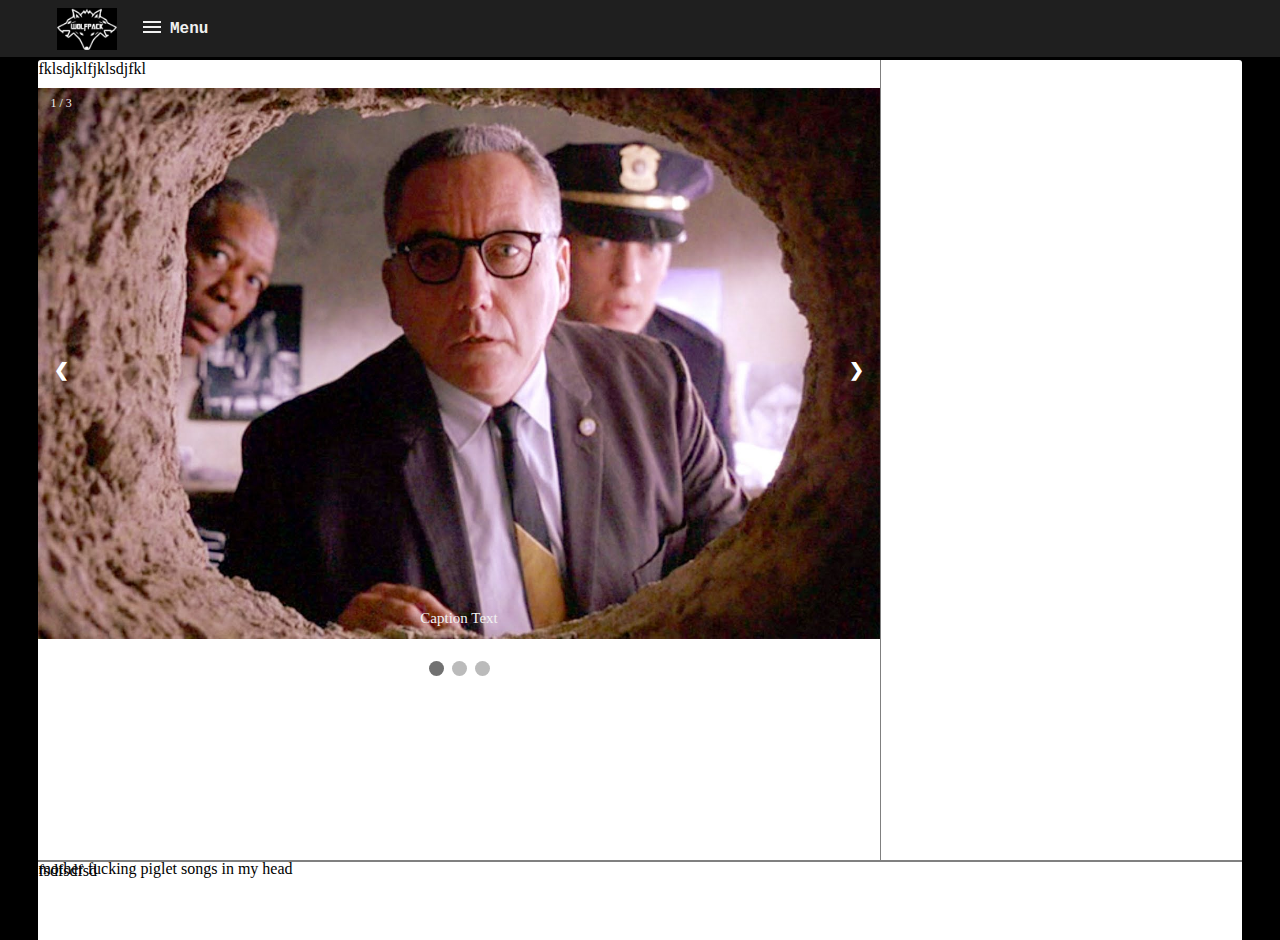
==== index.html @ b6727def "initial commit" ====
<!DOCTYPE html>
<html lang="en" dir="ltr">

<head>
  <meta charset="utf-8">
  <title>WP MOVIE</title>
  <meta name="viewport" content="width=device-width, initial-scale=1.0">
  <script src="https://ajax.googleapis.com/ajax/libs/jquery/3.3.1/jquery.min.js"></script>

  <link rel="stylesheet" href="style.css">
</head>

<body>
  <nav>
    <a href="index.html">
      <div class="logo">

      </div>
    </a>

    <a class="btn">
      <span></span>
      <span></span>
      <span></span>
    </a>
    <ul class="menu">
      <li><a href="#">Home</a></li>
      <li><a href="#">About</a></li>
      <li><a href="#">Services</a></li>
      <li><a href="#">Contact</a></li>
      <li><a href="#">Feedback</a></li>
    </ul>
    <div id="monospace">
    <p>Menu</p>
  </div>
  </nav>
      <div id="oppa">
	<div id="fuckingleft">
	fklsdjklfjklsdjfkl
  <div class="slideshow-container">

<div class="mySlides fade">
<div class="numbertext">1 / 3</div>
<img src="img/shaw.jpg" style="width:100%">
<div class="text">Caption Text</div>
</div>

<div class="mySlides fade">
<div class="numbertext">2 / 3</div>
<img src="img/logo.png" style="width:100%">
<div class="text">Caption Two</div>
</div>

<div class="mySlides fade">
<div class="numbertext">3 / 3</div>
<img src="img/God.jpg" style="width:100%">
<div class="text">Caption Three</div>
</div>

<a class="prev" onclick="plusSlides(-1)">&#10094;</a>
<a class="next" onclick="plusSlides(1)">&#10095;</a>

</div>
<br>

<div style="text-align:center">
<span class="dot" onclick="currentSlide(1)"></span>
<span class="dot" onclick="currentSlide(2)"></span>
<span class="dot" onclick="currentSlide(3)"></span>
</div>


	</div>
	<div id="fuckingright">
		<div id="contentright">
		<p>mother fucking piglet songs in my head</p>
		</div>
	</div>
	<div id="both">
	fsdfsdfsd
	</div>

  </div>
  <script type="text/javascript">
    $(".btn").on("click", function() {
      $('.menu').toggleClass("show");
    });
    $("#monospace").on("click", function() {
      $('.menu').toggleClass("show");
    });
  </script>
  <script src="js/js-slide.js"></script>
</body>

</html>
---- style.css ----
*{
  padding: 0;
  margin: 0;
  text-decoration: none;
  list-style: none;
  box-sizing: border-box;
}
body{
  font-family: "montserrat";
  background:black;
}
nav{
  background: #1f1f1f;
  height: 57px;
  width: 100%;
}
.logo{
  background: url(img/logo.png) no-repeat 50% 50%;

  background-size: contain;
  width: 60px;
  height: 60px;
  float: left;
  margin-left: 57px;
  margin-top: -1px;

}
nav ul{
  float: right;

}
.btn{
  display: block;
  position: absolute;
  left: 140px;
  margin-top: 18px;
}
.btn span{
  display: block;
  margin:3px;
  width: 18px;
  height: 2px;
  background: #F0F0F0;
}
#monospace{
  font-family: "Lucida Console", Courier, monospace;
  margin-left: 170px;
  color: #F0F0F0;
  position: relative;
  top: 20px;
  font-weight: bold;
}
nav{
  overflow: visible;

}
ul {
  width: 80%;
  margin-right: 20%;
  background: #1f1f1f;
  overflow: hidden;
  margin-top: -7px;

}
.menu{
  max-height: 0;
}
ul li {

  padding: 10px;
}
ul li a {
  color: #f0f0f0;
  text-decoration: none;
  font-weight: 700;
  margin-left: 140px;
  transition: color 0.3s;
  text-transform: uppercase;
}
.show{
    max-height: 500px;
  }
@media only screen and(min-width:600px) {


}
#oppa{
	background:white;
	margin-left:3%;
	margin-right:3%;
	margin-top:0.2%;
	box-sizing:border-box;
	border-radius:3px;
}
#fuckingleft{
	width:70%;
	height:800px;
	border-right:1px solid grey;
	float:left;
}
#fuckingright{
	width:30%;
	height:800px;
	border-left:none;
}
#both{
	clear:both;
	background:white;
	height:80px;
	border-top:2px solid grey;
}


/* Slideshow container */
.slideshow-container {
max-width: 1000px;
position: relative;
margin: auto;
margin-top: 10px;
}

/* Next & previous buttons */
.prev, .next {
cursor: pointer;
position: absolute;
top: 50%;
width: auto;
padding: 16px;
margin-top: -22px;
color: white;
font-weight: bold;
font-size: 18px;
transition: 0.6s ease;
border-radius: 0 3px 3px 0;
user-select: none;
}

/* Position the "next button" to the right */
.next {
right: 0;
border-radius: 3px 0 0 3px;
}

/* On hover, add a black background color with a little bit see-through */
.prev:hover, .next:hover {
background-color: rgba(0,0,0,0.8);
}

/* Caption text */
.text {
color: #f2f2f2;
font-size: 15px;
padding: 8px 12px;
position: absolute;
bottom: 8px;
width: 100%;
text-align: center;
}

/* Number text (1/3 etc) */
.numbertext {
color: #f2f2f2;
font-size: 12px;
padding: 8px 12px;
position: absolute;
top: 0;
}

/* The dots/bullets/indicators */
.dot {
cursor: pointer;
height: 15px;
width: 15px;
margin: 0 2px;
background-color: #bbb;
border-radius: 50%;
display: inline-block;
transition: background-color 0.6s ease;
}

.active, .dot:hover {
background-color: #717171;
}

/* Fading animation */
.fade {
-webkit-animation-name: fade;
-webkit-animation-duration: 1.5s;
animation-name: fade;
animation-duration: 1.5s;
}

@-webkit-keyframes fade {
from {opacity: .4}
to {opacity: 1}
}

@keyframes fade {
from {opacity: .4}
to {opacity: 1}
}

/* On smaller screens, decrease text size */
@media only screen and (max-width: 300px) {
.prev, .next,.text {font-size: 11px}
}
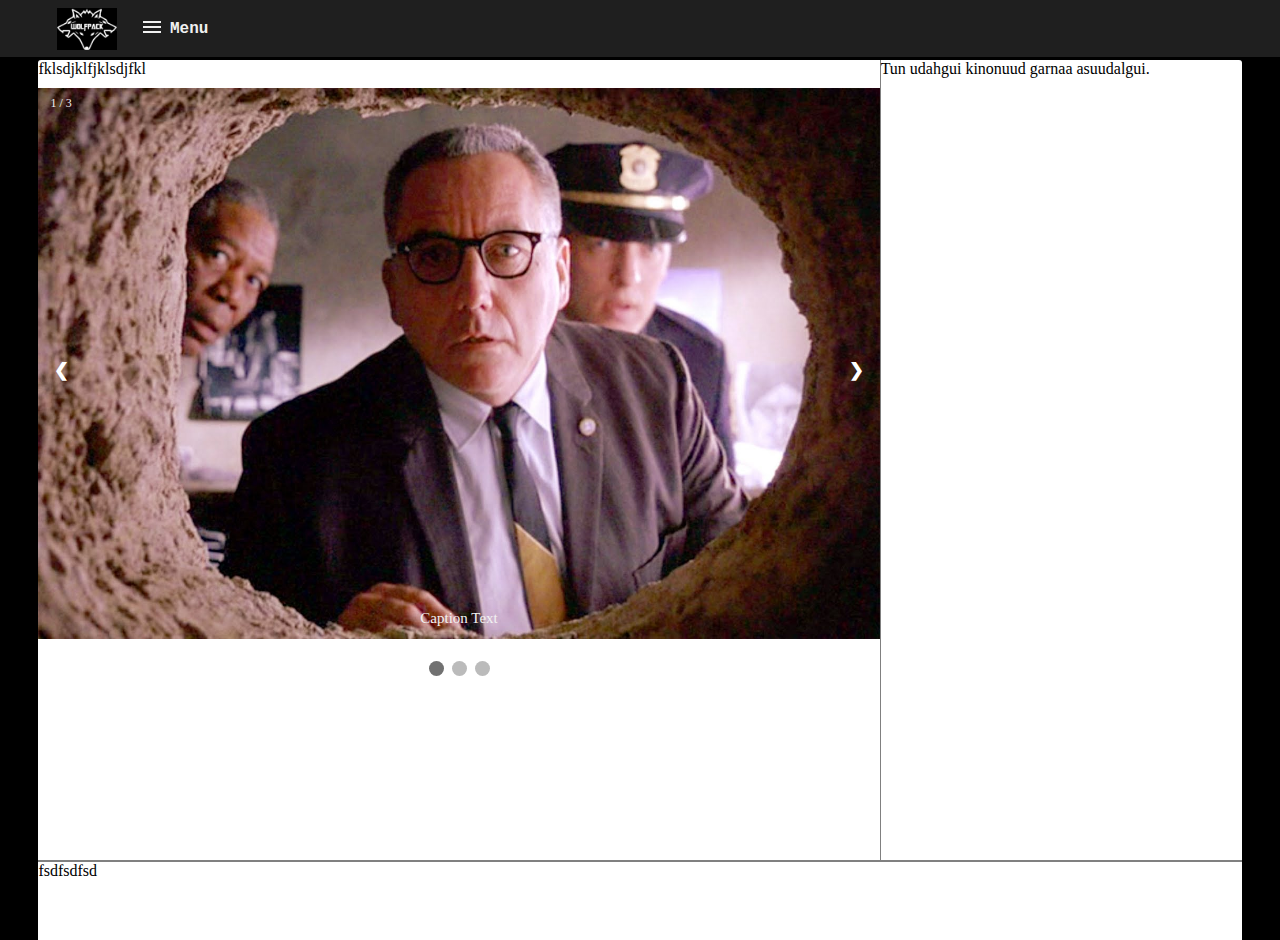
==== commit 65959405: "commit" ====
--- a/index.html
+++ b/index.html
@@ -47,13 +47,13 @@
 
 <div class="mySlides fade">
 <div class="numbertext">2 / 3</div>
-<img src="img/logo.png" style="width:100%">
+<img src="img/God.jpg" style="width:100%">
 <div class="text">Caption Two</div>
 </div>
 
 <div class="mySlides fade">
 <div class="numbertext">3 / 3</div>
-<img src="img/God.jpg" style="width:100%">
+<img src="img/dark.jpg" style="width:100%">
 <div class="text">Caption Three</div>
 </div>
 
@@ -73,7 +73,7 @@
 	</div>
 	<div id="fuckingright">
 		<div id="contentright">
-		<p>mother fucking piglet songs in my head</p>
+		<p>Tun udahgui kinonuud garnaa asuudalgui.</p>
 		</div>
 	</div>
 	<div id="both">
--- a/style.css
+++ b/style.css
@@ -102,6 +102,7 @@
 	width:30%;
 	height:800px;
 	border-left:none;
+  display: inline-block;
 }
 #both{
 	clear:both;
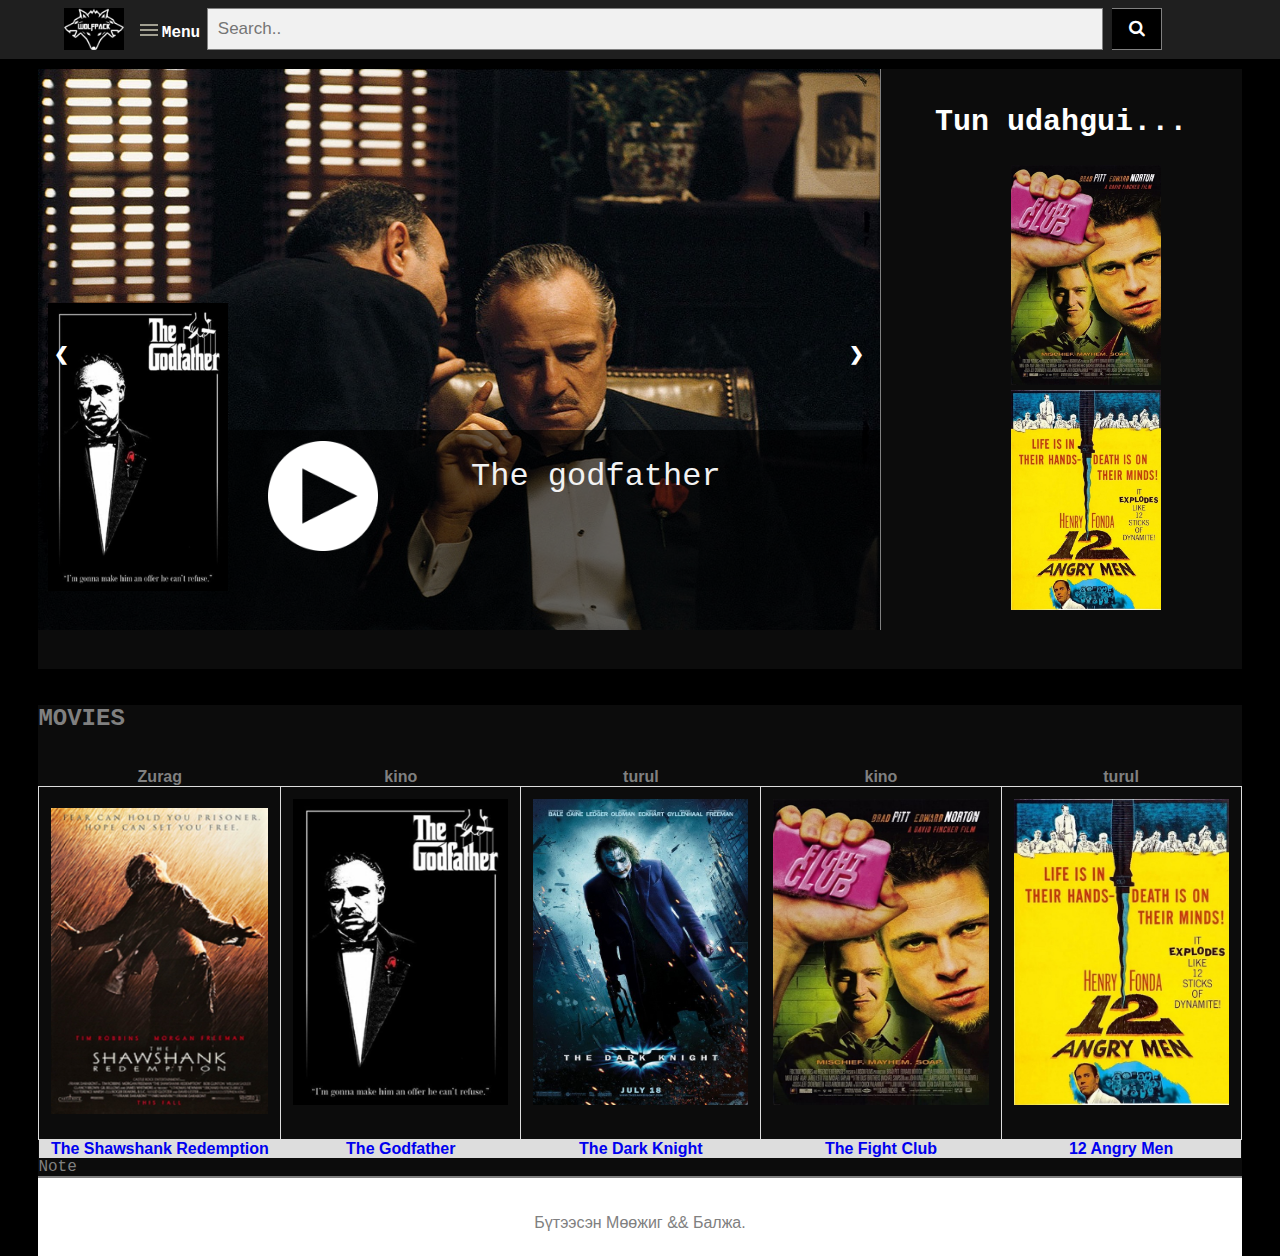
==== commit a9d9aecd: "uurchlult" ====
--- a/index.html
+++ b/index.html
@@ -5,91 +5,265 @@
   <meta charset="utf-8">
   <title>WP MOVIE</title>
   <meta name="viewport" content="width=device-width, initial-scale=1.0">
+  <link rel="stylesheet" href="https://cdnjs.cloudflare.com/ajax/libs/font-awesome/4.7.0/css/font-awesome.min.css">
   <script src="https://ajax.googleapis.com/ajax/libs/jquery/3.3.1/jquery.min.js"></script>
-
-  <link rel="stylesheet" href="style.css">
+  <link rel="stylesheet" href="red.css">
+  <link rel="stylesheet" href="responsive.css">
+  <link rel="shortcut icon" href="img/logo.png" type="image/png">
+  <script src="p.js"></script>
+
+
+  <link rel="stylesheet" href="items.css">
+<script src="https://ajax.googleapis.com/ajax/libs/jquery/3.5.1/jquery.min.js"></script>
+<script>
+$(document).ready(function(){
+  $("#myInput").on("keyup", function() {
+    var value = $(this).val().toLowerCase();
+    $("#myTable tr td").filter(function() {
+      $(this).toggle($(this).text().toLowerCase().indexOf(value) > -1)
+    });
+  });
+});
+</script>
 </head>
 
 <body>
+  <!-- deed heseg -->
   <nav>
+  <div class="navbar">
     <a href="index.html">
-      <div class="logo">
-
-      </div>
-    </a>
-
-    <a class="btn">
-      <span></span>
-      <span></span>
-      <span></span>
-    </a>
-    <ul class="menu">
-      <li><a href="#">Home</a></li>
-      <li><a href="#">About</a></li>
-      <li><a href="#">Services</a></li>
-      <li><a href="#">Contact</a></li>
-      <li><a href="#">Feedback</a></li>
-    </ul>
-    <div id="monospace">
-    <p>Menu</p>
-  </div>
-  </nav>
+		<div class="logo">
+		</div>
+	</a>
+		<div id="btn">
+			<a href="#">
+			<span></span>
+			<span></span>
+			<span></span>
+			<p><b>Menu</b></p>
+			</a>
+		</div>
+		<ul class="menu">
+			<li><a href="index.html"><img src="./img/home2.png"  width="23px">Home</a></li>
+			<li><a href="hailt.html">Search</a></li>
+			<li><a href="#">Services</a></li>
+			<li><a href="#">Contact</a></li>
+			<li><a href="#">Feedback</a></li>
+		</ul>
+	</div>
+  <!-- Search heseg -->
+  <form class="example" action="hailt.html">
+    <input  id="myText" type="text" placeholder="Search.." name="search">
+    <button type="submit" id="myIn"><i class="fa fa-search"></i></button>
+
+  </form>
+</nav>
+
+<!-- deed heseg duusaw -->
+
+<!-- ih biy -->
       <div id="oppa">
+        <!-- zvvn heseg -->
 	<div id="fuckingleft">
-	fklsdjklfjklsdjfkl
   <div class="slideshow-container">
-
+<a href="#">
+<div class="mySlides fade">
+<div class="numbertext">2 / 3</div>
+<img src="img/God.jpg" style="width:100%">
+<div class="fuck">
+<div class="text">The godfather</div>
+<div class="logos"><img src="img/godfather.jpg" width="180px"></div>
+<div class="play"></div>
+</div>
+</div>
+</a>
+
+<a href="#">
 <div class="mySlides fade">
 <div class="numbertext">1 / 3</div>
 <img src="img/shaw.jpg" style="width:100%">
-<div class="text">Caption Text</div>
-</div>
-
-<div class="mySlides fade">
-<div class="numbertext">2 / 3</div>
-<img src="img/God.jpg" style="width:100%">
-<div class="text">Caption Two</div>
-</div>
+<div class="fuck">
+<div class="text"><b>Shawshank Redemption</b></div>
+<div class="logos"><img src="img/shawshank.jpg" width="180px"></div>
+<div class="play"></div>
+</div>
+</div>
+</a>
 
 <div class="mySlides fade">
 <div class="numbertext">3 / 3</div>
-<img src="img/dark.jpg" style="width:100%">
-<div class="text">Caption Three</div>
+<img src="img/dark1.jpeg" style="width:100%">
+<div class="fuck">
+<div class="text">The Dark Knight</div>
+<div class="logos"><img src="img/darkknight.jpg" width="180px"></div>
+<div class="play"></div>
+</div>
 </div>
 
 <a class="prev" onclick="plusSlides(-1)">&#10094;</a>
 <a class="next" onclick="plusSlides(1)">&#10095;</a>
 
 </div>
-<br>
-
 <div style="text-align:center">
-<span class="dot" onclick="currentSlide(1)"></span>
-<span class="dot" onclick="currentSlide(2)"></span>
-<span class="dot" onclick="currentSlide(3)"></span>
-</div>
+  <span class="dot"></span>
+  <span class="dot"></span>
+  <span class="dot"></span>
+</div>
+
+
 
 
 	</div>
+  <!-- zvvn heseg end -->
+
+  <!-- baruun heseg -->
 	<div id="fuckingright">
 		<div id="contentright">
-		<p>Tun udahgui kinonuud garnaa asuudalgui.</p>
+      <br><br>
+      <div id="sda"><h1>Tun udahgui...</h1></div>
+       <div id="udahgui"><img src="img/fightclub.jpg"  >
+     </br>
+       <img src="img/12.jpg"  >
+       </div>
 		</div>
 	</div>
-	<div id="both">
-	fsdfsdfsd
-	</div>
-
+  <!-- baruun heseg end -->
+  <br><br>
+
+  <div class="boddy">
+  <h2 class="midname">MOVIES</h2>
+    <p></p>
+    <br><br>
+
+    <table class="mur5table">
+      <div class="items">
+      <thead>
+      <tr>
+        <th>Zurag</th>
+        <th>kino</th>
+        <th>turul</th>
+        <th>kino</th>
+        <th>turul</th>
+      </tr>
+      </thead>
+      <tbody id="myTable">
+      <tr id="mur">
+
+        <td><img src="img/shawshank.jpg" ><div class="plaay"><ig src="./img/playwhite.pn"></div>
+         <p><a href="https://ok.ru/video/1954097924740"></a></p></td>
+        <td><img src="img/godfather.jpg" ><div class="plaay"><i class="far fa-play-circle"></i></div>
+          <p><a href="https://ok.ru/video/1912143481476"></a></p></td>
+          <td><img src="img/darkknight.jpg" ><div class="plaay"><i class="far fa-play-circle"></i></div>
+            <p><a href="https://ok.ru/video/1912144595588"></a></p></td>
+            <td><img src="img/fightclub.jpg" ><div class="plaay"><i class="far fa-play-circle"></i></div>
+              <p><a href="html_images.asp"></a></p></td>
+              <td><img src="img/12.jpg" ><div class="plaay"><i class="far fa-play-circle"></i></div>
+                <p><a href="html_images.asp"></a></p></td>
+      </tr>
+      <tr>
+        <th><a href="https://ok.ru/video/1954097924740">The Shawshank Redemption</a></th>
+        <th><a href="https://ok.ru/video/1912143481476">The Godfather</a></th>
+        <th><a href="https://ok.ru/video/1912144595588">The Dark Knight</a></th>
+        <th><a href="html_images.asp">The Fight Club</a></th>
+        <th><a href="html_images.asp">12 Angry Men</a></th>
+      </tr>
+
+
+      </tbody>
+      </div>
+    </table>
+
+    <table class="mur2table">
+
+        <tbody>
+        	  <tr>
+			      <td ><img src="img/shawshank.jpg" ></td>
+        	  	  <td><img src="img/godfather.jpg" ></td>
+
+
+        	  </tr>
+            <tr>
+              <th><a href="https://ok.ru/video/1954097924740">The Shawshank Redemption</a></th>
+              <th><a href="https://ok.ru/video/1912143481476">The Godfather</a></th>
+                </tr>
+   <tr>
+
+
+        	  	  <td ><img src="img/darkknight.jpg" ></td>
+				  <td><img src="img/fightclub.jpg" ></td>
+
+        	  </tr>
+            <tr>
+            <th><a href="https://ok.ru/video/1912144595588">The Dark Knight</a></th>
+              <th><a href="html_images.asp">The Fight Club</a></th>
+              </tr>
+        	  <tr>
+
+        	  	  <td ><img src="img/shawshank.jpg" ></td>
+        	  	  <td ><img src="img/shawshank.jpg" ></td>
+        	  </tr>
+            <tr>
+              <th><a href="html_images.asp">The Fight Club</a></th>
+              <th><a href="html_images.asp">The Dark Knight</a></th>
+            </tr>
+        </tbody>
+      </table>
+    <p>Note </p>
   </div>
+    <!-- dood heseg -->
+    <div id="both">
+	</br></br>
+  	<center><p style="font-family:'Arial'" >Бүтээсэн Мөөжиг && Балжа.</p></center>
+    <!-- 5 bagana kinonii heseg -->
+     <div class="row">
+       <!-- Movies  h1 bichig -->
+       <div class="col-12">
+         <h1 class="home_title">
+           <b></b>
+         </h1>
+       </div>
+
+            <!-- 5 kinonii hemjee heseg -->
+     <div class="col-12">
+       <div class="item" >
+
+       </div>
+     </div>
+  	</div>
+  </div>
+
+  </div>
+  <!-- ih biy duussan -->
+
+  <!-- js bulan -->
   <script type="text/javascript">
-    $(".btn").on("click", function() {
-      $('.menu').toggleClass("show");
-    });
-    $("#monospace").on("click", function() {
+    $("#btn").on("click", function() {
       $('.menu').toggleClass("show");
     });
   </script>
   <script src="js/js-slide.js"></script>
+  <script>
+var slideIndex = 0;
+showSlides();
+
+function showSlides() {
+  var i;
+  var slides = document.getElementsByClassName("mySlides");
+  var dots = document.getElementsByClassName("dot");
+  for (i = 0; i < slides.length; i++) {
+    slides[i].style.display = "none";
+  }
+  slideIndex++;
+  if (slideIndex > slides.length) {slideIndex = 1}
+  for (i = 0; i < dots.length; i++) {
+    dots[i].className = dots[i].className.replace(" active", "");
+  }
+  slides[slideIndex-1].style.display = "block";
+  dots[slideIndex-1].className += " active";
+  setTimeout(showSlides, 3000); // Change image every 2 seconds
+}
+</script>
+  <!-- js duusaw -->
 </body>
 
 </html>
--- a/red.css
+++ b/red.css
@@ -0,0 +1,440 @@
+/* tun udahgui */
+#udahgui{
+  left:-50px;
+  top:50px;
+  display: block;
+}
+
+
+*{
+  padding: 0;
+  margin: 0;
+  text-decoration: none;
+  list-style: none;
+  box-sizing: border-box;
+}
+body{
+	background:black;
+	color:grey;
+  font-family: "Lucida Console", Courier, monospace;
+}
+nav{
+  background: #1f1f1f;
+  height: 0px;
+  width: 100%;
+  display:table;
+}
+.logo{
+  background: url(./img/logo.png) no-repeat 50% 50%;
+
+  background-size: contain;
+  width: 60px;
+  height: 60px;
+  float: left;
+  margin-left: 5%;
+  margin-top: -1px;
+
+}
+#menu{
+	margin-left:10%;
+	top:10px;
+	width:200px;
+	height:200px;
+	background:black;
+}
+#btn{
+	font-family: "Lucida Console", Courier, monospace;
+	float:left;
+	position:relative;
+	margin-left:1%;
+	margin-top:21px;
+	width:70px;
+	height:20px;
+}
+#btn a{
+	color:white;
+}
+#btn:hover a{
+
+}
+#btn p{
+	margin-left:25px;
+	margin-top:-15px;
+}
+#btn span{
+	display:flex;
+  margin:3px;
+  width: 18px;
+  height: 2px;
+  background: rgba(161, 159, 145, 1);
+  font-size:50px;
+}
+#btn:hover span{
+	background:#F0F0F0;
+}
+.navbar ul{
+	position:absolute;
+  width: 200px;
+  background: rgba(0,0,0,0.70);
+  overflow: hidden;
+  margin-top: 60px;
+  line-height:124%;
+  left: 170px;
+}
+.menu{
+  max-height: 0;
+}
+ul li {
+  padding: 0px;
+  border-bottom:1px solid black;
+  line-height: 300%;
+  display:block;
+}
+ul li a {
+  color: white;
+  text-decoration: none;
+  font-weight: 700;
+  margin-left:3%;
+  transition: color 0.3s;
+  text-transform: uppercase;
+  transition: 0.7s ease;
+}
+ul li:hover a{
+  padding-left: 30px;
+  padding-right: 10px;
+  color: yellow;
+  font-family: bold;
+}
+.show{
+	max-height:100%;
+	max-width:100%;
+  z-index: 1;
+}
+/* search bar css */
+form.example input[type=text] {
+  padding: 10px;
+  font-size: 17px;
+  border: 1px solid grey;
+  left: 1%;
+  width: 70%;
+  background: #f1f1f1;
+  top: 8px;
+}
+
+form.example button {
+  width: 50px;
+  background: #000000;
+  color: white;
+  font-size: 17px;
+  border: 1px solid grey;
+  border-left: none;
+  cursor: pointer;
+  position: relative;
+  left:0px;
+  margin-top: 8px;
+  height: 42px;
+
+}
+
+form.example button:hover {
+  background: #0b7dda;
+}
+
+form.example::after {
+  content: "";
+  clear: both;
+  display: table;
+}
+
+
+#oppa{
+	background:black;
+	margin-left:3%;
+	margin-right:3%;
+	margin-top:%;
+	box-sizing:border-box;
+	border-radius:3px;
+}
+#fuckingleft{
+	width:70%;
+	height:100%;
+	border-right:1px solid grey;
+	float:left;
+  margin-top:0px;
+}
+#fuckingright{
+	width:30%;
+	height:100%;
+  margin-top:0%;
+	border-left:none;
+  display: inline-block;
+  color: white;
+}
+#both{
+	clear:both;
+	background:white;
+	height:80px;
+	border-top:2px solid grey;
+}
+
+
+/* Slideshow container */
+.slideshow-container {
+max-width: 1000px;
+position: relative;
+margin: auto;
+margin-top: 0px;
+overflow: hidden;
+cursor: default;
+}
+.slideshow-container .mySlides:hover{
+  filter: blur(0px);
+}
+.slideshow-container a:hover{
+  border: 2px solid white ;
+}
+.fuck{
+  border: none;
+  width: 100%;
+  height: 200px;
+  position:absolute;
+  display: block;
+  margin-top: -200px;
+  background: rgba(0,0,0,0.6);
+}
+.fuck:hover{
+  box-shadow:0 0 5px #fff;
+}
+.mySlides img{
+  display:block;
+  position:relative;
+  -webkit-transition:all .0s linear;
+  transition:all .3s linear;
+}
+.mySlides:hover img{
+  -ms-transform:scale(0.2);
+-webkit-transform:scale(0.2);
+transform:scale(1.1);
+filter: brightness(70%);
+}
+
+/* Next & previous buttons */
+.prev, .next {
+cursor: pointer;
+position: absolute;
+top: 50%;
+width: auto;
+padding: 16px;
+margin-top: -22px;
+color: white;
+font-weight: bold;
+font-size: 18px;
+transition: 0.6s ease;
+border-radius: 0 3px 3px 0;
+user-select: none;
+}
+
+/* Position the "next button" to the right */
+.next {
+right: 0;
+border-radius: 3px 0 0 3px;
+}
+
+/* On hover, add a black background color with a little bit see-through */
+.prev:hover, .next:hover {
+background-color: rgba(0,0,0,0.8);
+}
+
+/* Caption text */
+.text {
+color: #f2f2f2;
+font-size: 2em;
+left: 50%;
+padding: 8px 12px;
+position: relative;
+margin-top: 120px;
+width: 50%;
+-webkit-transform:translatey(-100px);
+-ms-transform:translatey(-100px);
+transform:translatey(-100px);
+-webkit-transition:all .2s ease-in-out;
+transition:all .2s ease-in-out;
+}
+.text:hover{
+  font-size: 3em;
+  filter: none;
+  color: red;
+}
+/* Number text (1/3 etc) */
+.numbertext {
+color: #f2f2f2;
+font-size: 12px;
+padding: 8px 12px;
+position: absolute;
+top: 0;
+}
+.mySlides fade{
+}
+/* this is z index 3d */
+.logos {
+  position: relative;
+  margin-top: -300px;
+  margin-left: 10px;
+}
+.play{
+  position: relative;
+background: url(./img/playwhite.png);
+background-repeat: no-repeat;
+background-size: 110px 110px;
+height: 200%;
+margin-top: -150px;
+margin-left: 230px;
+transition: 1s ease;
+}
+.play:hover{
+  background: url(./img/play.png);
+  background-repeat: no-repeat;
+  background-size: 120px 120px;
+  height: 200%;
+  margin-top: -150px;
+  margin-left: 230px;
+}
+
+/* The dots/bullets/indicators */
+.dot {
+cursor: pointer;
+height: 15px;
+width: 15px;
+margin: 0 2px;
+background-color: #bbb;
+border-radius: 50%;
+display:none;
+transition: background-color 0.6s ease;
+}
+
+.active, .dot:hover {
+background-color: #717171;
+}
+
+/* Fading animation */
+.fade {
+-webkit-animation-name: fade;
+-webkit-animation-duration: 1.5s;
+animation-name: fade;
+animation-duration: 1.5s;
+}
+#fuckingright{
+  background: rgba(15, 15, 15,0.80);
+  width: 100%;
+  height:600px;
+  display: block;
+}
+#sda{
+  width: 100%;
+  height: 60px;
+  background: black
+  color:yellow;
+}
+#sda h1{
+  text-align: center;
+  color: yellow;
+  text-shadow: 1px solid black;
+}
+#contentright{
+      margin-top: 10px;
+}
+#contentright h1{
+  font-size: 30px;
+  color: white;
+}
+#contentright img{
+  width: 150px;
+  height: 220px;
+  margin-left: 130px;
+}
+#udahgui{
+  margin-bottom: 100px;
+}
+.moviecss:hover a{
+  filter: alpha(opacity=80);
+}
+@-webkit-keyframes fade {
+from {opacity: .4}
+to {opacity: 1}
+}
+
+@keyframes fade {
+from {opacity: .4}
+to {opacity: 1}
+}
+
+/* On smaller screens, decrease text size */
+
+@media only screen and (max-width: 1000px) {
+  nav{ height: 60px}
+  #oppa{margin-left: 1%;margin-right: 1%;}
+.prev, .next,.text {font-size: 20px}
+.logos img {width: 60px}
+#fuckingleft{
+  margin-top: 0.2px;
+  width: 100%;
+  float:none;
+  height: 100%;
+}
+#fuckingright{
+  width: 100%;
+}
+.navbar ul{
+  left: 89px;
+  width: 130px;
+}
+#fuckingright{
+  display: none;
+}
+.fuck{
+  height:60px;
+  margin-top: -60px;
+  width: 100%;
+}
+.fuck .logos{
+  margin-top: -190px;
+}
+.fuck .text{
+  margin-top:100px;
+}
+.play{
+  background-size: 50px 50px;
+  margin-left: 80px;
+  margin-top: -50px;
+}
+.play:hover{
+  background-size: 50px 50px;
+  margin-left: 80px;
+  margin-top: -50px;
+}
+form.example input[type=text] {
+  padding: 10px;
+  font-size: 15px;
+  border: 1px solid grey;
+  left: 1%;
+  width: 48%;
+  background: #f1f1f1;
+  top: 1%;
+  float: right;
+  margin-right: 6%;
+}
+form.example button {
+  width: 5%;
+  background: #000000;
+  color: white;
+  font-size: 15px;
+  border: 1px solid grey;
+  border-left: none;
+  cursor: pointer;
+  position:relative;
+  left: 0;
+  margin-top: 1px;
+  height: 42px;
+  float: right;
+}
+}
--- a/responsive.css
+++ b/responsive.css
@@ -0,0 +1,50 @@
+.mur2table{
+		display: none;
+	}
+/*responsive*/
+
+@media(max-width: 500px){
+.mur2table{
+	width: 100%;
+	border-collapse: collapse;
+}
+
+.mur2table td {
+  padding:12px 15px;
+  border:1px solid #ddd;
+  text-align: center;
+  font-size:16px;
+
+}
+.mur2table td img{
+  width:100%;
+
+}
+
+.mur2tableth{
+	background-color: darkblue;
+	color:#ffffff;
+}
+
+.mur2table tbody tr:nth-child(even){
+	background-color: #f5f5f5;
+}
+.mur5table{
+		display: none;
+	}
+.mur2table{
+		display: inline;
+	}
+  .mur2table{
+	width: 100%;
+	border-collapse: collapse;
+}
+
+.mur2table td {
+  padding:12px 15px;
+  border:1px solid #ddd;
+  text-align: center;
+  font-size:16px;
+
+}
+}
--- a/items.css
+++ b/items.css
@@ -0,0 +1,82 @@
+.boddy{
+  background: rgba(15, 15, 15,0.80);;
+}
+
+table {
+  font-family: arial, sans-serif;
+  border-collapse: collapse;
+  width: 100%;
+
+}
+.items{
+  border-collapse: collapse;
+  width: 80%;
+}
+td {
+  border: 1px solid #dddddd;
+  text-align: center;
+  padding: 0;
+}
+
+tr:nth-child(even) {
+  background-color: #dddddd;
+}
+#myTable{
+    width: 100%;
+
+}
+#myTable td img{
+    width: 100%;
+    height: 330px;
+    padding: 12px;
+    margin-right: 0px;
+}
+#myInput{
+  margin-top: 12px;
+  margin-left: 20px;
+  height: 35px;
+  width: 700px;
+  border-radius: 5px;
+}
+/* Hailtiin css table */
+#myTable2 td img{
+    width: auto;
+    height: 330px;
+    padding: 12px;
+    margin-right: 0px;
+}
+
+@media only screen and (max-width: 600px) {
+   .items th{
+  width: 100%;
+}
+#myIn{
+  bottom: 50px;
+  margin-left: 88%;
+  height: 45px;
+  width: 45px;
+  border-radius: 5px;
+}
+#myText{
+  margin-top:12px;
+  position: center;
+}
+nav {
+  background: #1f1f1f;
+
+  width: 100%;
+  display:table;
+}
+form{
+  height: 100%;
+}
+ .midname{
+  text-align: center;
+}
+#myTable2 td img{
+    width: 20%;
+    height: auto;
+    padding: 12px;
+    margin-right: 0px;
+}
+}
